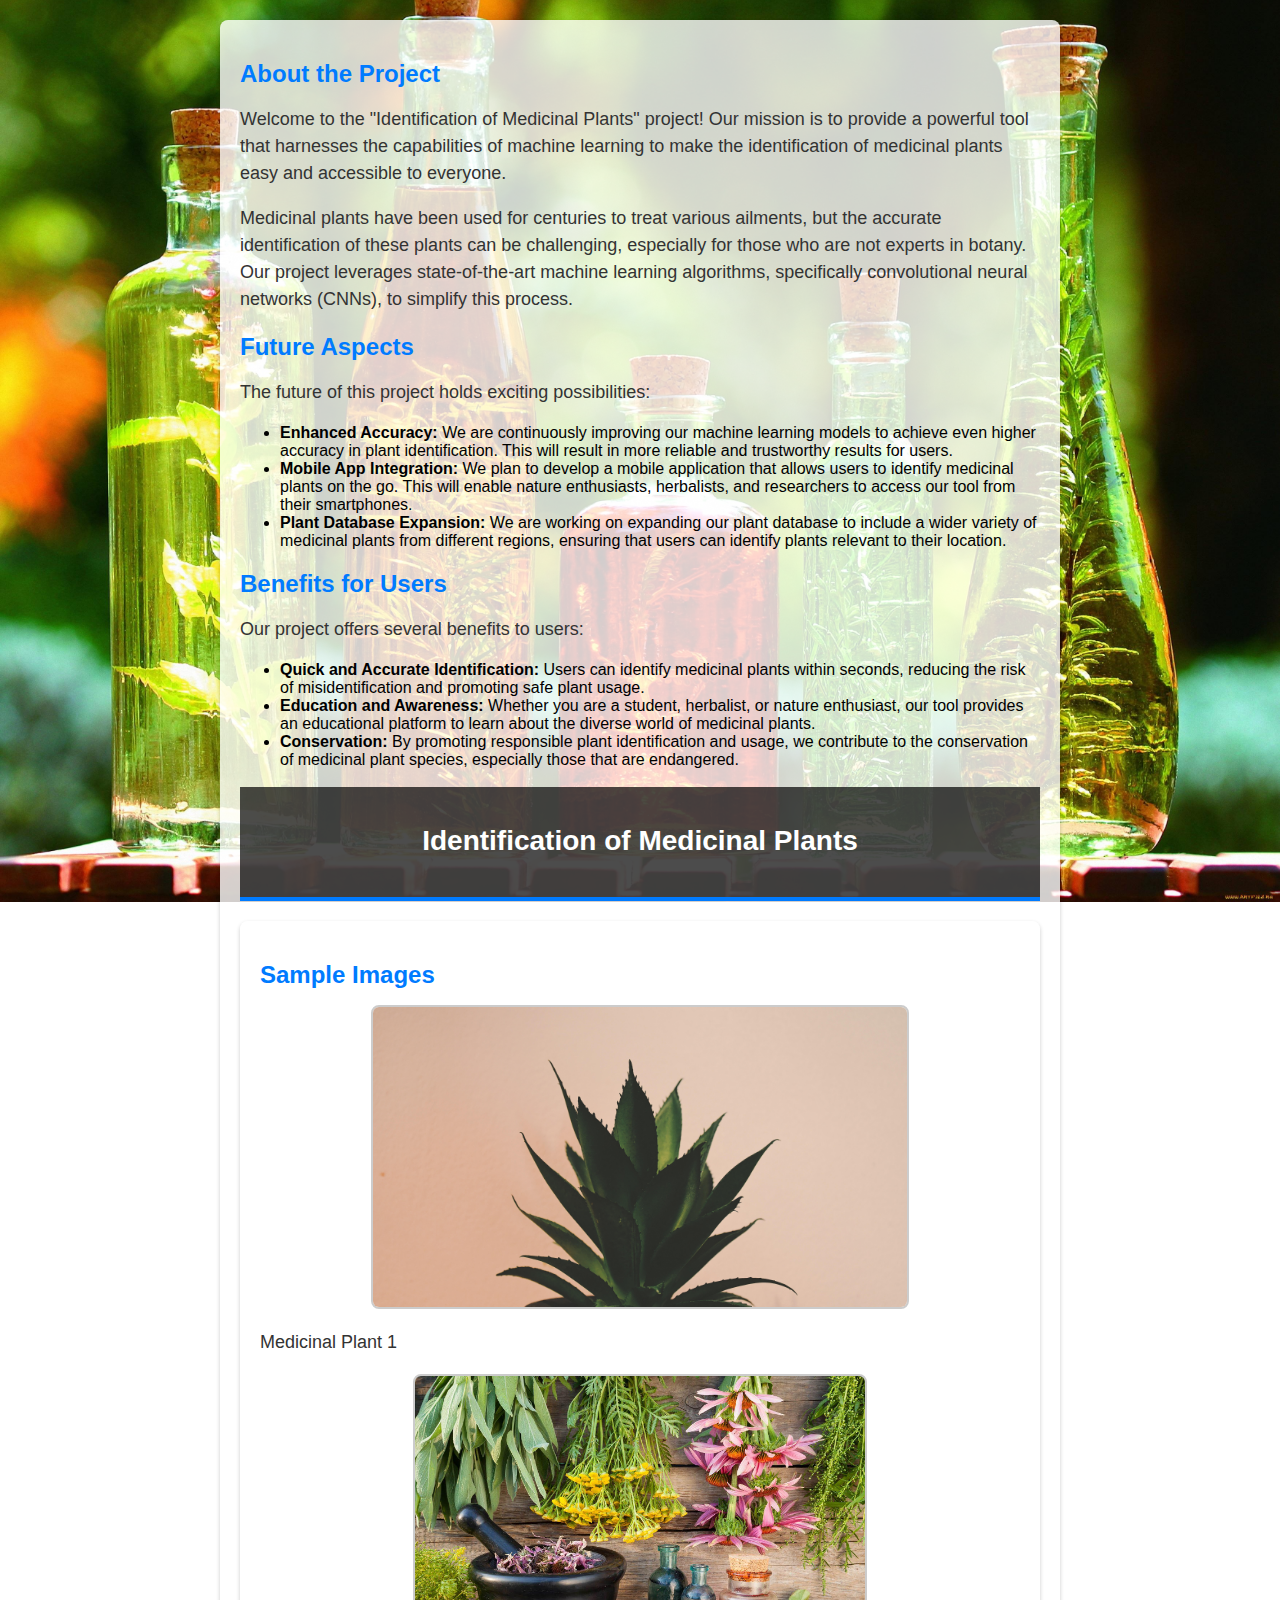
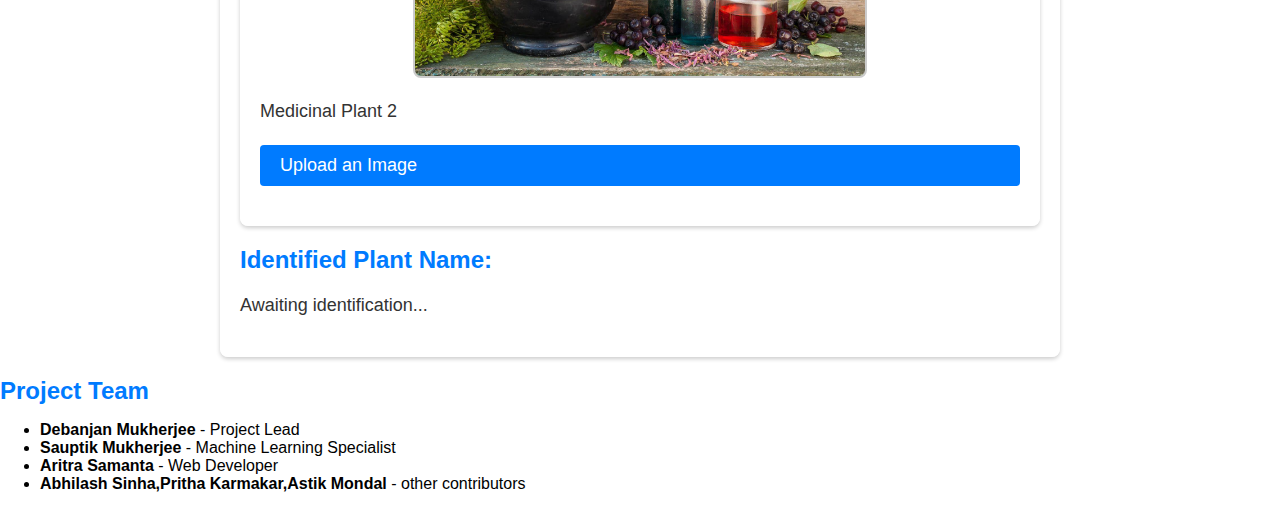
==== SIH frontend/index.html @ 62dd7b8a "Add files via upload" ====
<!DOCTYPE html>
<html lang="en">
<head>
    <meta charset="UTF-8">
    <meta name="viewport" content="width=device-width, initial-scale=1.0">
    <title>Medicinal Plant Identification</title>
</header>
<div class="container">
    <h2>About the Project</h2>
    <p>
        Welcome to the "Identification of Medicinal Plants" project! Our mission is to provide a powerful tool that harnesses the capabilities of machine learning to make the identification of medicinal plants easy and accessible to everyone.
    </p>
    <p>
        Medicinal plants have been used for centuries to treat various ailments, but the accurate identification of these plants can be challenging, especially for those who are not experts in botany. Our project leverages state-of-the-art machine learning algorithms, specifically convolutional neural networks (CNNs), to simplify this process.
    </p>
    <h2>Future Aspects</h2>
    <p>
        The future of this project holds exciting possibilities:
        <ul>
            <li><strong>Enhanced Accuracy:</strong> We are continuously improving our machine learning models to achieve even higher accuracy in plant identification. This will result in more reliable and trustworthy results for users.</li>
            <li><strong>Mobile App Integration:</strong> We plan to develop a mobile application that allows users to identify medicinal plants on the go. This will enable nature enthusiasts, herbalists, and researchers to access our tool from their smartphones.</li>
            <li><strong>Plant Database Expansion:</strong> We are working on expanding our plant database to include a wider variety of medicinal plants from different regions, ensuring that users can identify plants relevant to their location.</li>
        </ul>
    </p>
    <h2>Benefits for Users</h2>
    <p>
        Our project offers several benefits to users:
        <ul>
            <li><strong>Quick and Accurate Identification:</strong> Users can identify medicinal plants within seconds, reducing the risk of misidentification and promoting safe plant usage.</li>
            <li><strong>Education and Awareness:</strong> Whether you are a student, herbalist, or nature enthusiast, our tool provides an educational platform to learn about the diverse world of medicinal plants.</li>
            <li><strong>Conservation:</strong> By promoting responsible plant identification and usage, we contribute to the conservation of medicinal plant species, especially those that are endangered.</li>
        </ul>
    </p>
    <style>
        /* Basic CSS styles */
        body {
            font-family: Arial, sans-serif;
            margin: 0;
            padding: 0;
            background: url('background.jpg') no-repeat center center fixed;
            background-size: cover;
            background-opacity: 0.8; /* Adjust opacity as needed */
        }
        header {
            background-color: rgba(0, 0, 0, 0.7); /* Semi-transparent black background */
            color: #fff;
            padding: 20px;
            text-align: center;
            border-bottom: 4px solid #007bff;
        }
        .container {
            max-width: 800px;
            margin: 20px auto;
            padding: 20px;
            background-color: rgba(255, 255, 255, 0.8); /* Semi-transparent white background */
            box-shadow: 0 2px 4px rgba(0, 0, 0, 0.2);
            border-radius: 8px;
        }
        h1 {
            font-size: 28px;
            margin-bottom: 20px;
        }
        h2 {
            font-size: 24px;
            margin-bottom: 16px;
            color: #007bff;
        }
        p {
            font-size: 18px;
            line-height: 1.5;
            color: #333;
        }
        /* Style for the image upload button */
        #upload-button {
            display: block;
            margin: 20px auto;
            padding: 10px 20px;
            background-color: #007bff;
            color: #fff;
            font-size: 18px;
            border: none;
            border-radius: 4px;
            cursor: pointer;
        }
        #upload-button:hover {
            background-color: #0056b3;
        }
        /* Style for the sample images */
        .sample-image {
            max-width: 100%;
            max-height: 300px; /* Adjust the max height as needed */
            display: block;
            margin: 0 auto 20px;
            border: 2px solid #ccc;
            border-radius: 8px;
        }
    </style>
</head>
<body>
    <header>
        <h1>Identification of Medicinal Plants</h1>
    </header>
    <div class="container">
        <!-- ... (Other sections as before) -->

        <h2>Sample Images</h2>
        <div>
            <img src="plant1.jpg" alt="Medicinal Plant 1" class="sample-image">
            <p>Medicinal Plant 1</p>
        </div>
        <div>
            <img src="plant2.jpg" alt="Medicinal Plant 2" class="sample-image">
            <p>Medicinal Plant 2</p>
        </div>
        <!-- Add more sample images and descriptions as needed -->

        <!-- Image Upload Button -->
        <input type="file" id="file-input" style="display:none;">
        <label for="file-input" id="upload-button">Upload an Image</label>
    </div>
     <!-- Display Identified Plant Name -->
     <div id="identified-plant">
        <h2>Identified Plant Name:</h2>
        <p id="plant-name-placeholder">Awaiting identification...</p>
    </div>
</div>
<style>
    /* Basic CSS styles ... (previous styles) */

    /* Loading bar styles */
    #loading-bar-container {
        width: 100%;
        text-align: center;
        display: none; /* Hide the container initially */
    }

    #loading-bar {
        width: 100%;
        height: 4px;
        background-color: #ccc;
        position: relative;
    }

    #progress-bar {
        width: 0;
        height: 100%;
        background-color: #007bff;
        position: absolute;
        transition: width 0.3s ease-in-out;
    }
</style>

<!-- JavaScript -->
<script>
    // JavaScript code for handling image upload and identification
    document.getElementById('file-input').addEventListener('change', function() {
        // Assuming you have a function for image recognition
        // Replace the following line with your actual logic to identify the plant
        const identifiedPlantName = identifyPlant(this.files[0]);

        // Display the identified plant name
        document.getElementById('plant-name-placeholder').textContent = identifiedPlantName;
    });

    // Placeholder function for image recognition (replace with your implementation)
    function identifyPlant(imageFile) {
        // Simulate image recognition process
        // Replace this with actual code for identifying the plant
        // You may need to use a backend API or a machine learning library like TensorFlow.js
        // For simplicity, we're just returning a placeholder name here
        return "Sample Identified Plant";
    }
</script>

    <!-- JavaScript can be added here to handle image processing and interactions -->
    <h2>Project Team</h2>
<ul>
    <li><strong>Debanjan Mukherjee</strong> - Project Lead</li>
    <li><strong>Sauptik Mukherjee</strong> - Machine Learning Specialist</li>
    <li><strong>Aritra Samanta</strong> - Web Developer</li>
    <li><strong>Abhilash Sinha,Pritha Karmakar,Astik Mondal</strong> - other contributors</li>
    <!-- Add more team members as needed -->
</ul>

<!-- ... (Closing tags) -->
</body>
</html>
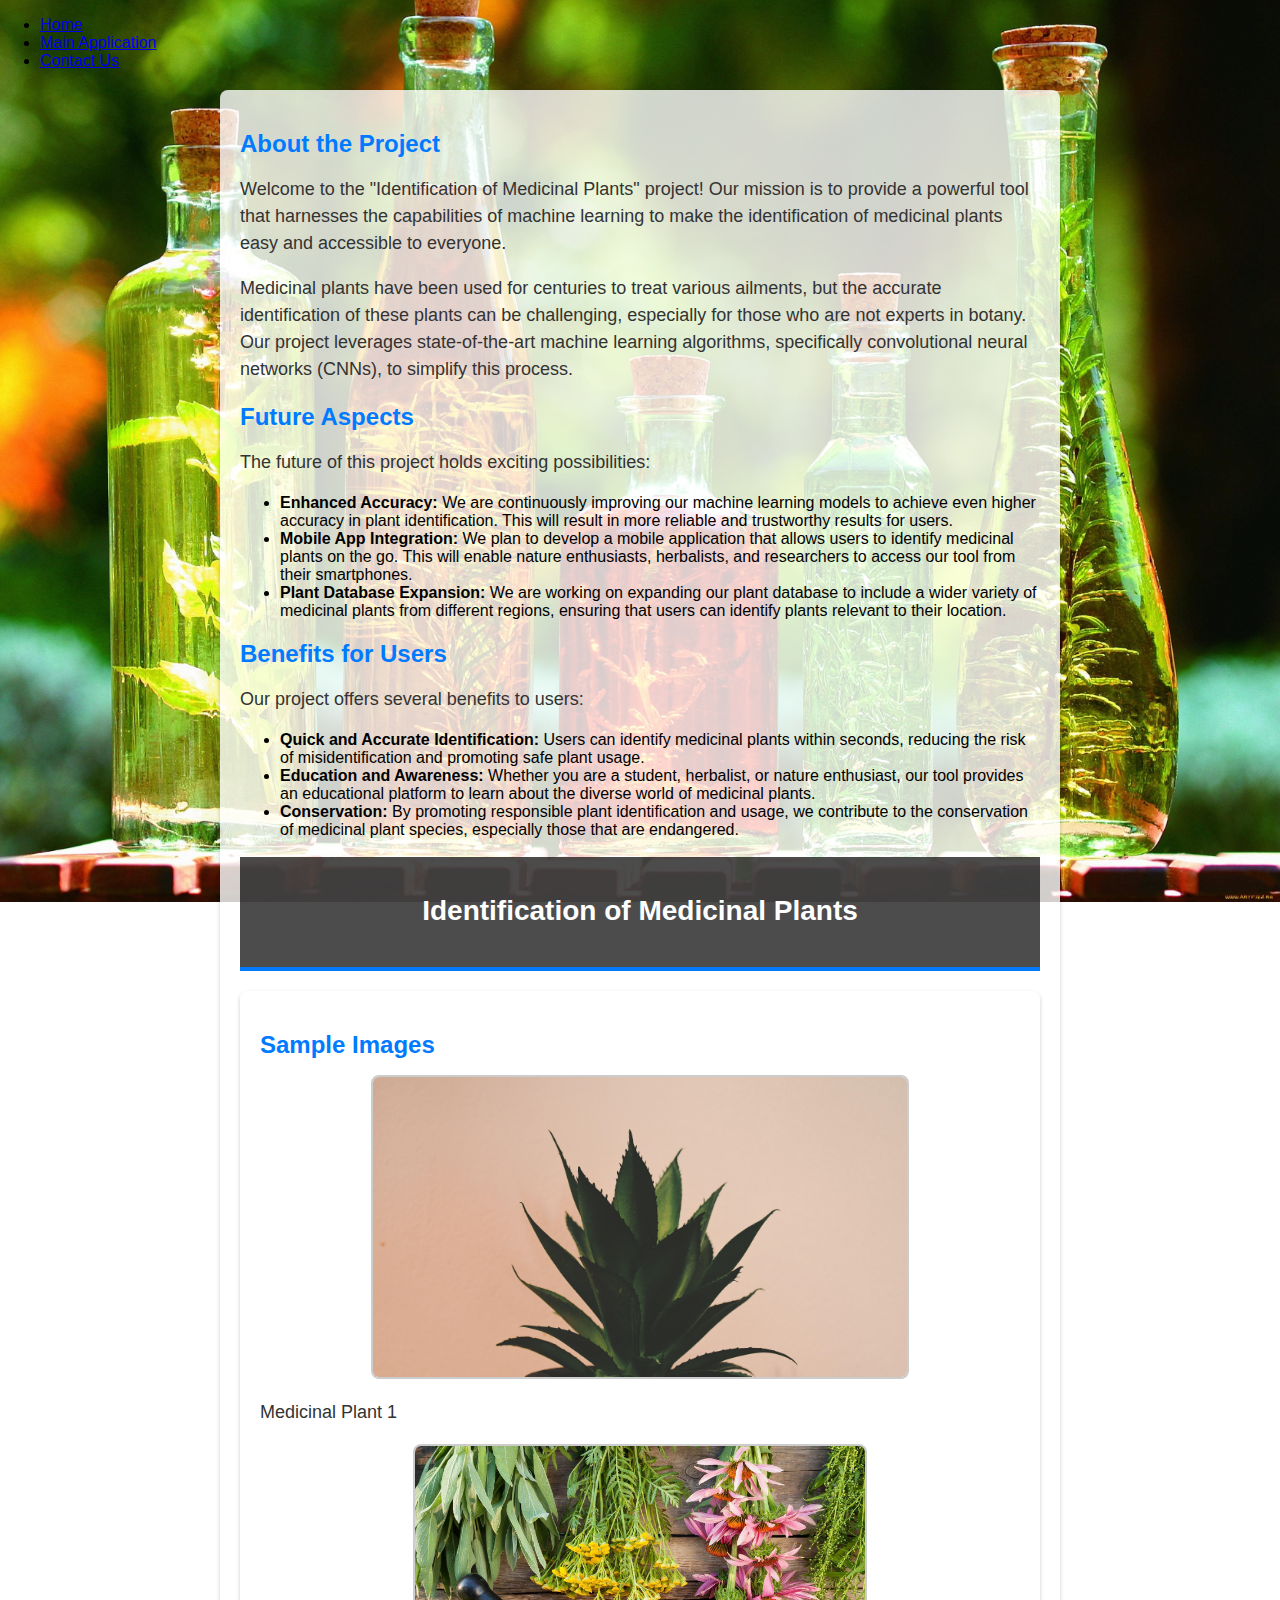
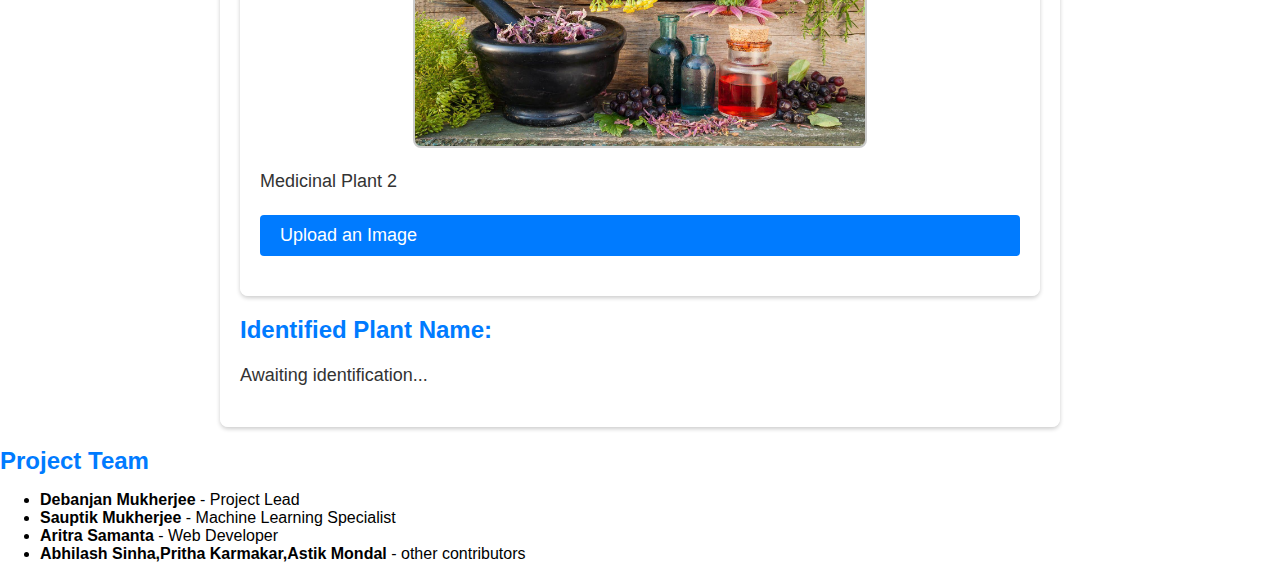
==== commit 1c240245: "Add files via upload" ====
--- a/SIH frontend/index.html
+++ b/SIH frontend/index.html
@@ -5,6 +5,13 @@
     <meta name="viewport" content="width=device-width, initial-scale=1.0">
     <title>Medicinal Plant Identification</title>
 </header>
+<nav>
+    <ul>
+        <li><a href="index.html">Home</a></li>
+        <li><a href="main.html">Main Application</a></li>
+        <li><a href="contact.html">Contact Us</a></li>
+    </ul>
+</nav>
 <div class="container">
     <h2>About the Project</h2>
     <p>
